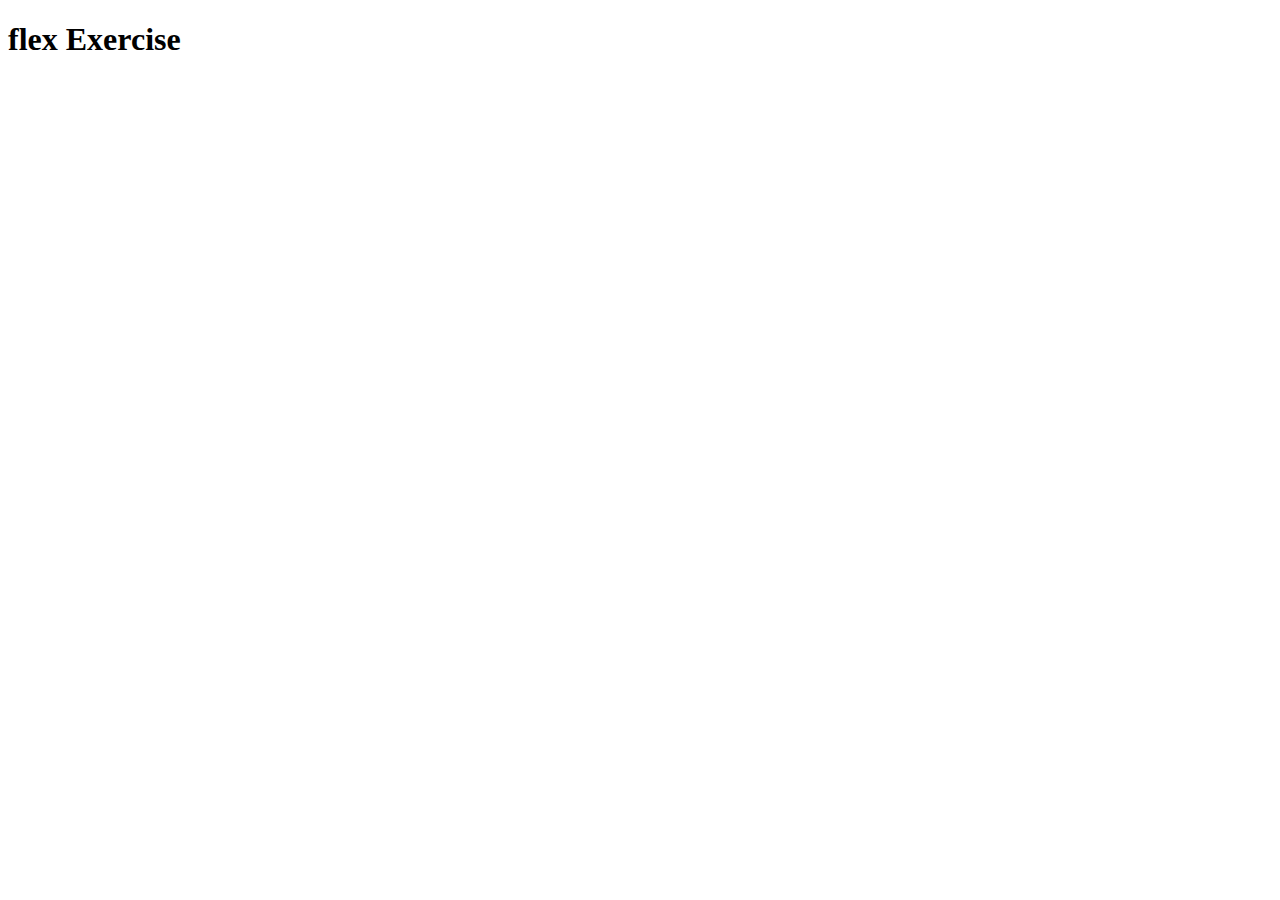
==== flex.html @ 774276b1 "link flex in flex.html" ====
<!DOCTYPE html>
<html lang="en">

<head>
    <meta charset="UTF-8">
    <meta name="viewport" content="width=device-width, initial-scale=1.0">
    <title>Flex Exercise</title>
</head>

<body>
    <h1>flex Exercise</h1>
</body>

</html>
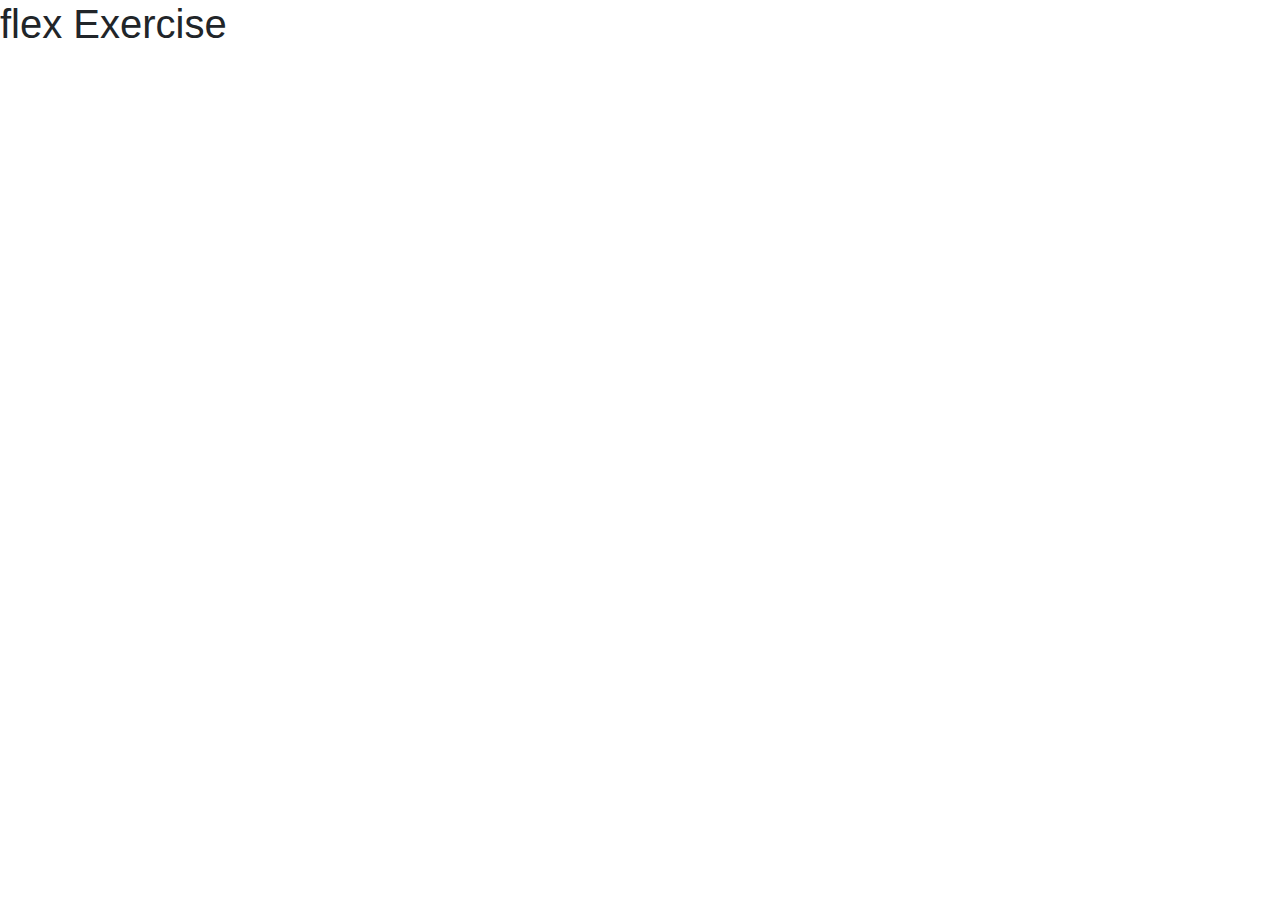
==== commit cf84188f: "add flex.html" ====
--- a/flex.html
+++ b/flex.html
@@ -4,6 +4,9 @@
 <head>
     <meta charset="UTF-8">
     <meta name="viewport" content="width=device-width, initial-scale=1.0">
+    <link rel="stylesheet" href="css/bootstrap.css">
+    <link rel="stylesheet" href="css/styles.css">
+
     <title>Flex Exercise</title>
 </head>
 
--- a/css/styles.css
+++ b/css/styles.css
@@ -0,0 +1,18 @@
+nav {
+	font-family: monospace;
+	z-index: 10;
+	margin-top: 50px;
+	margin-right: 30px;
+}
+
+nav > ul {
+	text-align: right;
+}
+
+nav > ul > li {
+	display: inline-block;
+}
+li:hover {
+	background: #008c76ff;
+	cursor: pointer;
+}
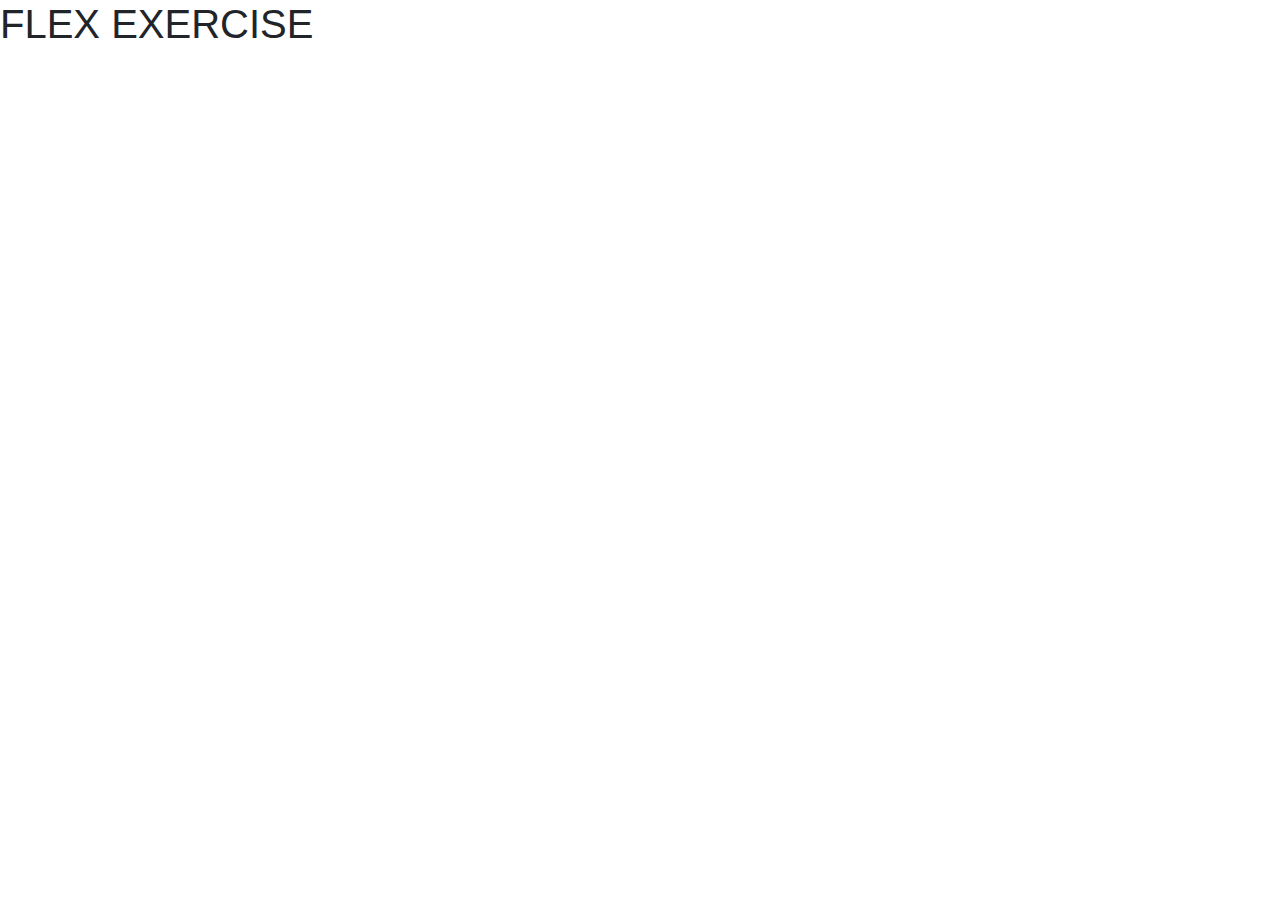
==== commit 4ba20755: "edit flex exercise to uppercase" ====
--- a/flex.html
+++ b/flex.html
@@ -7,11 +7,11 @@
     <link rel="stylesheet" href="css/bootstrap.css">
     <link rel="stylesheet" href="css/styles.css">
 
-    <title>Flex Exercise</title>
+    <title>FLEX EXERCISE</title>
 </head>
 
 <body>
-    <h1>flex Exercise</h1>
+    <h1>FLEX EXERCISE</h1>
 </body>
 
 </html>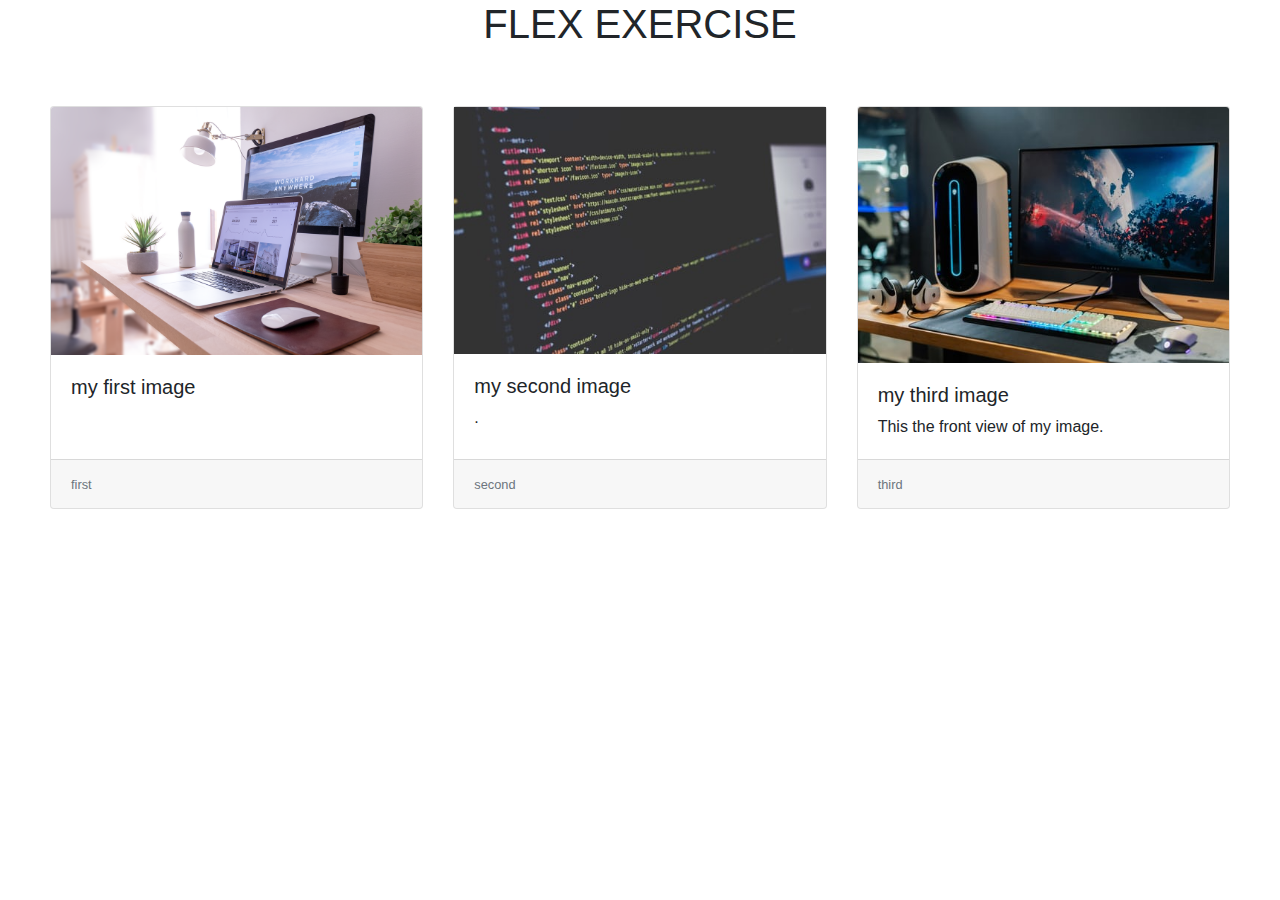
==== commit ab5a707c: "add cards to flex.html" ====
--- a/flex.html
+++ b/flex.html
@@ -4,14 +4,49 @@
 <head>
     <meta charset="UTF-8">
     <meta name="viewport" content="width=device-width, initial-scale=1.0">
+    <link rel="stylesheet" href="./css/styles.css">
     <link rel="stylesheet" href="css/bootstrap.css">
-    <link rel="stylesheet" href="css/styles.css">
-
+    
     <title>FLEX EXERCISE</title>
 </head>
 
 <body>
     <h1>FLEX EXERCISE</h1>
+    <div class="card-deck">
+        <div class="card">
+            <img src="images/photo-1499951360447-b19be8fe80f5.png
+          " class="card-img-top" alt="...">
+            <div class="card-body">
+                <h5 class="my first image">my first image</h5>
+                <p class="card-text"> </p>
+            </div>
+            <div class="card-footer">
+                <small class="text-muted">first</small>
+            </div>
+        </div>
+        <div class="card">
+            <img src="images/photo-1454165205744-3b78555e5572.jpeg
+          ">
+            <div class="card-body">
+                <h5 class="mt second image">my second image</h5>
+                <p class="card-text">.</p>
+            </div>
+            <div class="card-footer">
+                <small class="text-muted">second</small>
+            </div>
+        </div>
+        <div class="card">
+            <img src="images/photo-1593640408182-31c70c8268f5.jpeg
+          " class="card-img-top" alt="...">
+            <div class="card-body">
+                <h5 class="my third image">my third image</h5>
+                <p class="card-text">This the front view of my image.</p>
+            </div>
+            <div class="card-footer">
+                <small class="text-muted">third</small>
+            </div>
+        </div>
+    </div>
 </body>
 
 </html>--- a/css/styles.css
+++ b/css/styles.css
@@ -16,3 +16,9 @@
 	background: #008c76ff;
 	cursor: pointer;
 }
+h1{
+    text-align: center;
+}
+.card-deck {
+    padding: 50px 50px 50px 50px;
+}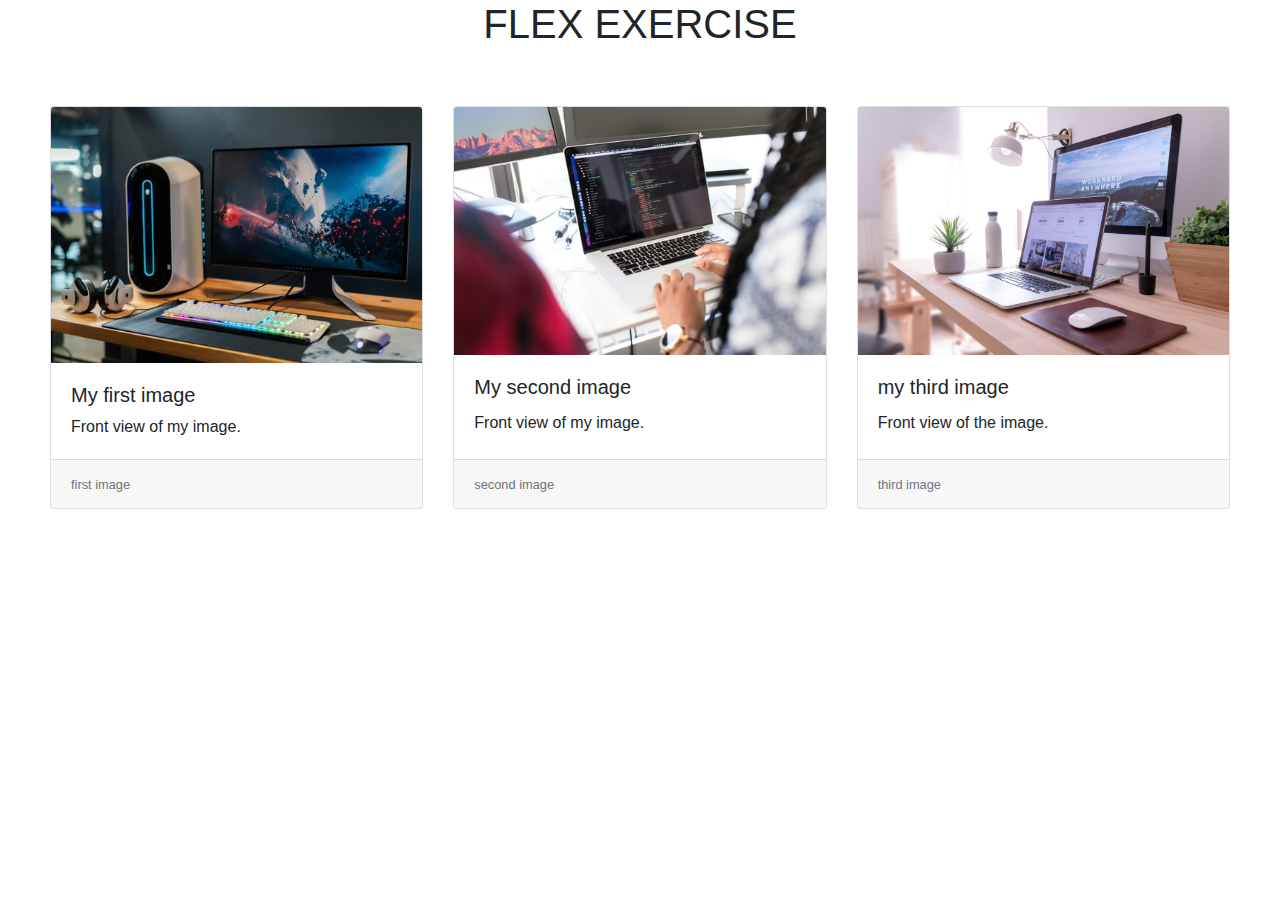
==== commit dee36f6b: "edit card text and images in flex.html" ====
--- a/flex.html
+++ b/flex.html
@@ -4,9 +4,8 @@
 <head>
     <meta charset="UTF-8">
     <meta name="viewport" content="width=device-width, initial-scale=1.0">
-    <link rel="stylesheet" href="./css/styles.css">
+    <link rel="stylesheet" href="css/styles.css">
     <link rel="stylesheet" href="css/bootstrap.css">
-    
     <title>FLEX EXERCISE</title>
 </head>
 
@@ -14,39 +13,40 @@
     <h1>FLEX EXERCISE</h1>
     <div class="card-deck">
         <div class="card">
-            <img src="images/photo-1499951360447-b19be8fe80f5.png
-          " class="card-img-top" alt="...">
+            <img src="images/photo-1593640408182-31c70c8268f5.jpeg
+            " class="card-img-top" alt="...">
             <div class="card-body">
-                <h5 class="my first image">my first image</h5>
-                <p class="card-text"> </p>
+                <h5 class="My first image">My first image</h5>
+                <p class="card-text">Front view of my image.</p>
             </div>
             <div class="card-footer">
-                <small class="text-muted">first</small>
+                <small class="text-muted">first image</small>
             </div>
         </div>
         <div class="card">
-            <img src="images/photo-1454165205744-3b78555e5572.jpeg
-          ">
+            <img src="images/photo-1573496773905-f5b17e717f05.jpeg
+            " class="card-img-top" alt="">
             <div class="card-body">
-                <h5 class="mt second image">my second image</h5>
-                <p class="card-text">.</p>
+                <h5 class="card-title">My second image</h5>
+                <p class="card-text">Front view of my image.</p>
             </div>
             <div class="card-footer">
-                <small class="text-muted">second</small>
+                <small class="text-muted">second image</small>
             </div>
         </div>
         <div class="card">
-            <img src="images/photo-1593640408182-31c70c8268f5.jpeg
-          " class="card-img-top" alt="...">
+            <img src="images/photo-1499951360447-b19be8fe80f5.png
+            " class="card-img-top" alt="">
             <div class="card-body">
-                <h5 class="my third image">my third image</h5>
-                <p class="card-text">This the front view of my image.</p>
+                <h5 class="card-title">my third image</h5>
+                <p class="card-text">Front view of the image.</p>
             </div>
             <div class="card-footer">
-                <small class="text-muted">third</small>
+                <small class="text-muted">third image</small>
             </div>
         </div>
     </div>
+
 </body>
 
 </html>--- a/css/styles.css
+++ b/css/styles.css
@@ -16,9 +16,9 @@
 	background: #008c76ff;
 	cursor: pointer;
 }
-h1{
-    text-align: center;
+h1 {
+	text-align: center;
 }
 .card-deck {
-    padding: 50px 50px 50px 50px;
-}+	padding: 50px 50px 50px 50px;
+}
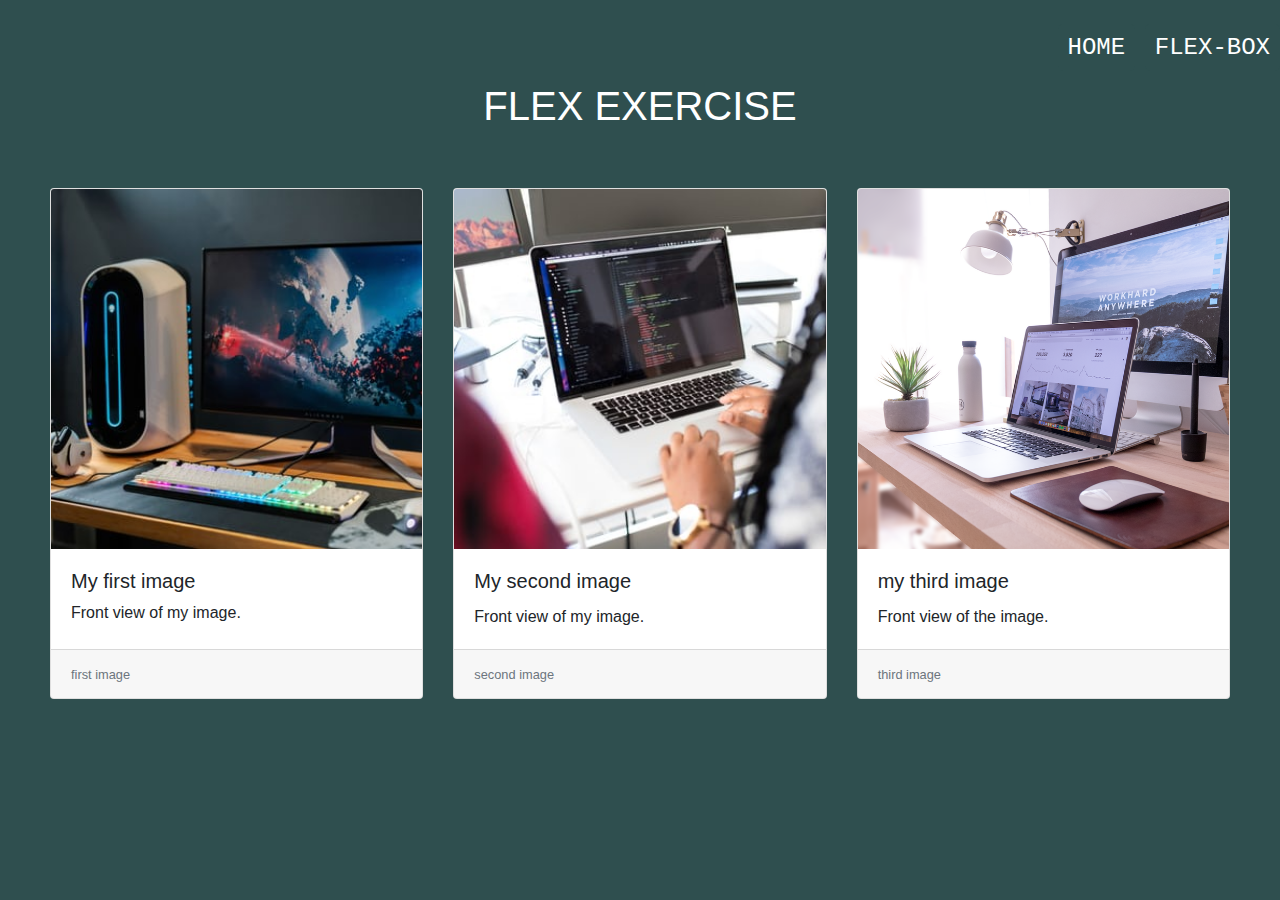
==== commit 6f053e45: "make changes in navbar and style in index.html" ====
--- a/flex.html
+++ b/flex.html
@@ -4,13 +4,21 @@
 <head>
     <meta charset="UTF-8">
     <meta name="viewport" content="width=device-width, initial-scale=1.0">
+    <link rel="stylesheet" href="css/bootstrap.css">
     <link rel="stylesheet" href="css/styles.css">
-    <link rel="stylesheet" href="css/bootstrap.css">
     <title>FLEX EXERCISE</title>
 </head>
 
 <body>
-    <h1>FLEX EXERCISE</h1>
+    <div class="nav-bar">
+        <nav role="navigation">
+            <ul>
+                <li><a class="btn-primary" href="index.html">HOME</a></li>
+                <li><a class="btn-primary" href="flex.html">FLEX-BOX</a></li>
+            </ul>
+        </nav>
+    </div>
+    <h1 id="flex-title">FLEX EXERCISE</h1>
     <div class="card-deck">
         <div class="card">
             <img src="images/photo-1593640408182-31c70c8268f5.jpeg
--- a/css/styles.css
+++ b/css/styles.css
@@ -1,24 +1,83 @@
+body {
+	background-color: darkslategray;
+}
+
 nav {
+	width: 100%;
 	font-family: monospace;
 	z-index: 10;
-	margin-top: 50px;
+	margin-top: 30px;
 	margin-right: 30px;
 }
+
+
 
 nav > ul {
 	text-align: right;
 }
 
 nav > ul > li {
+	list-style: none;
 	display: inline-block;
 }
-li:hover {
-	background: #008c76ff;
-	cursor: pointer;
+
+nav ul li a {
+	width: 20px;
+	color: white;
+	padding: 10px;
+	font-size: 1.5em;
 }
+
+nav .btn-primary {
+	text-decoration: none;
+	color: white;
+	border-radius: 5px;
+}
+
+nav .btn-primary:hover {
+	text-decoration: none;
+	color: white;
+	border-radius: 5px;
+	background-color: #fc766a;
+}
+
 h1 {
 	text-align: center;
 }
 .card-deck {
 	padding: 50px 50px 50px 50px;
 }
+form {
+	background-color: #fc766a;
+	color: white;
+	padding: 10px;
+	border-radius: 5px;
+}
+.container {
+	margin-bottom: 50px;
+}
+
+.container {
+	/* font-style: oblique; */
+}
+.card-deck {
+	background-color: darkslategray;
+}
+
+#flex-title {
+	color: white;
+}
+
+.btn-primary {
+	background-color: darkslategray;
+	border: none;
+}
+
+.card img {
+	height: 40vh;
+	object-fit: cover;
+}
+
+span{
+	font-weight: 1000;
+}
